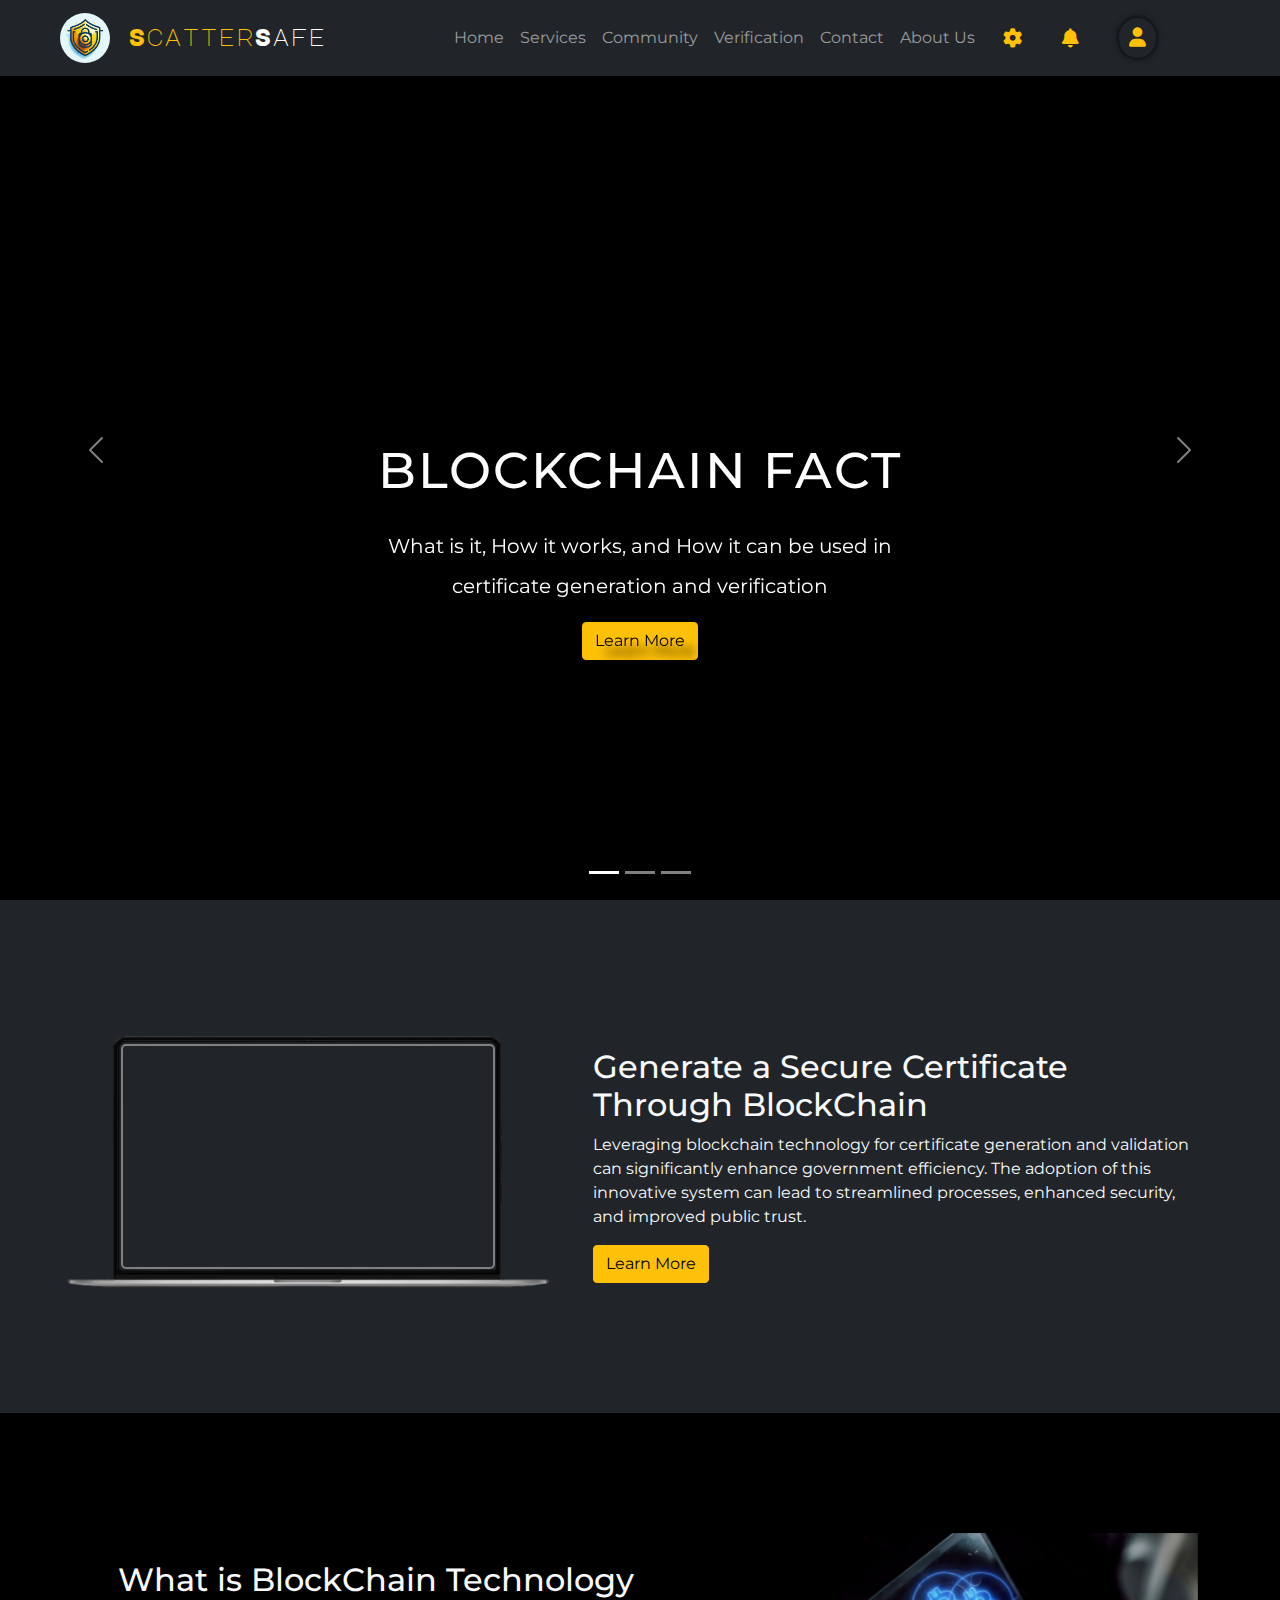
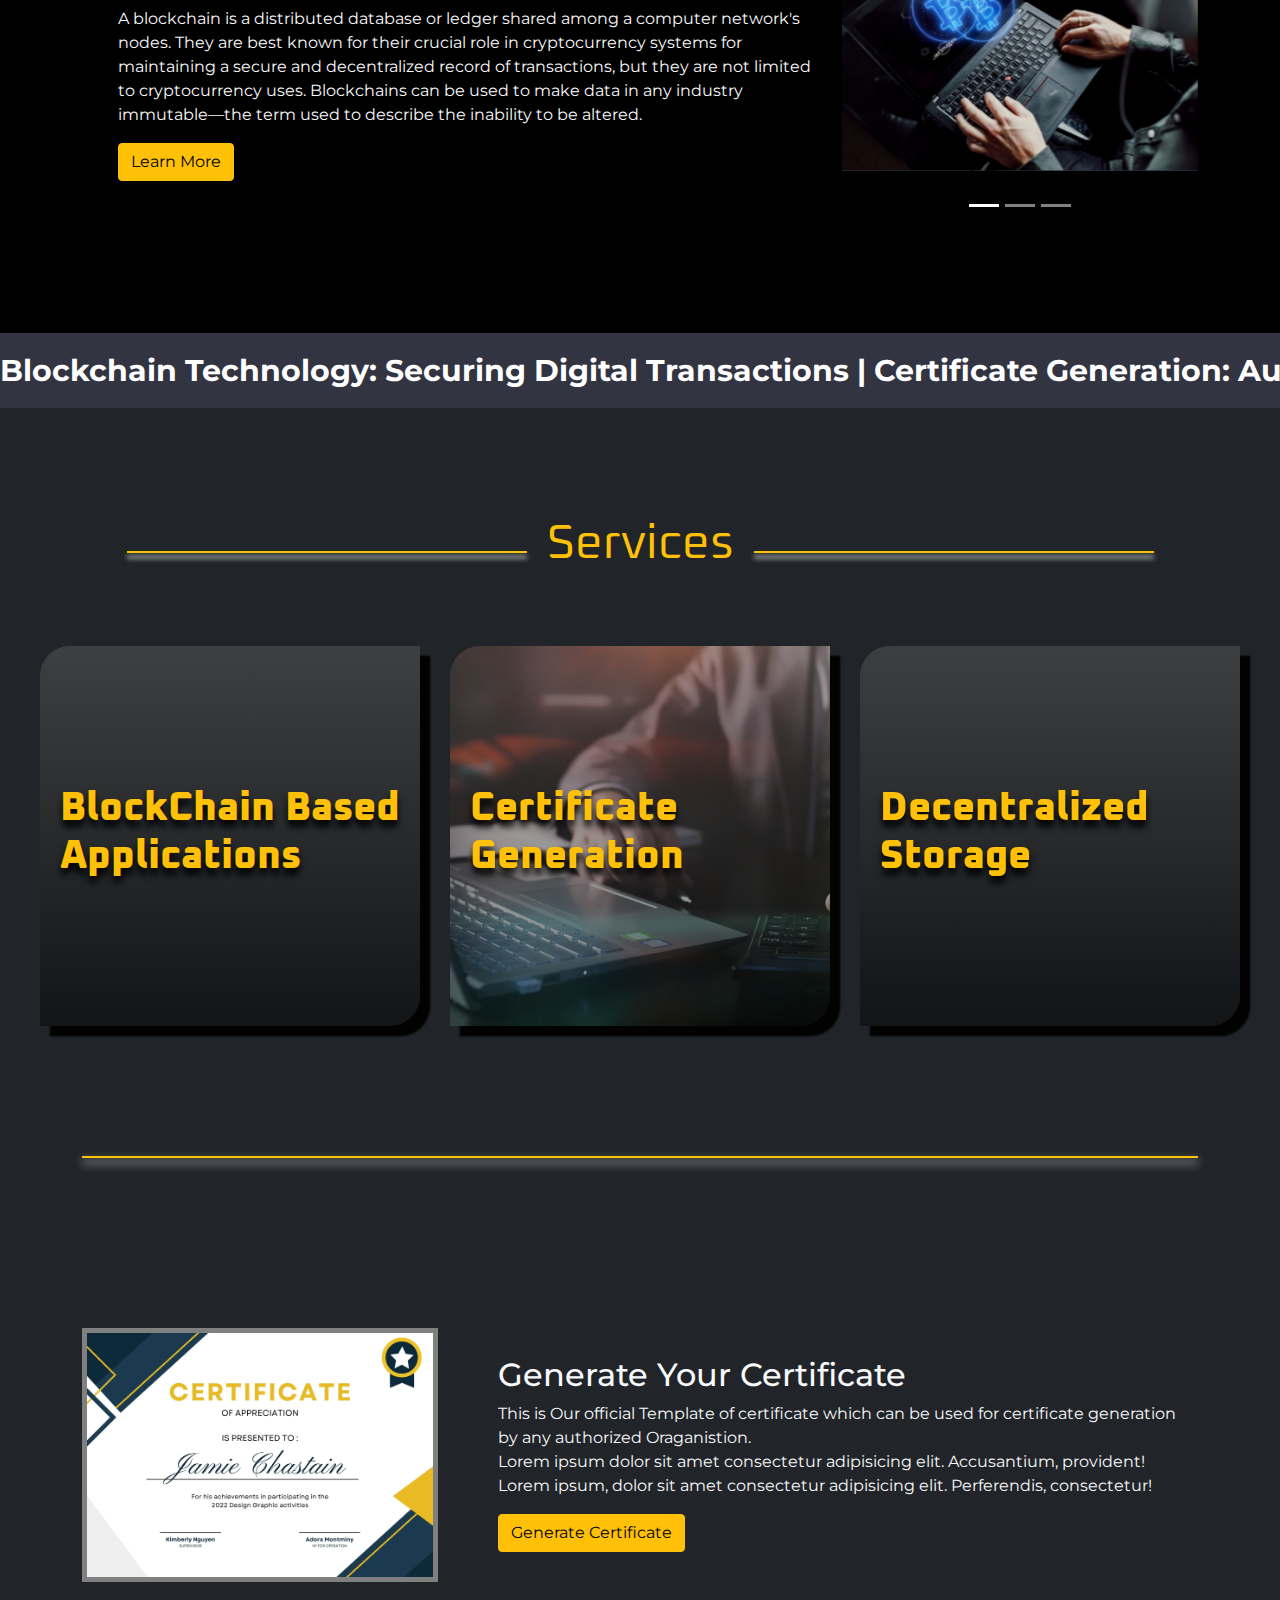
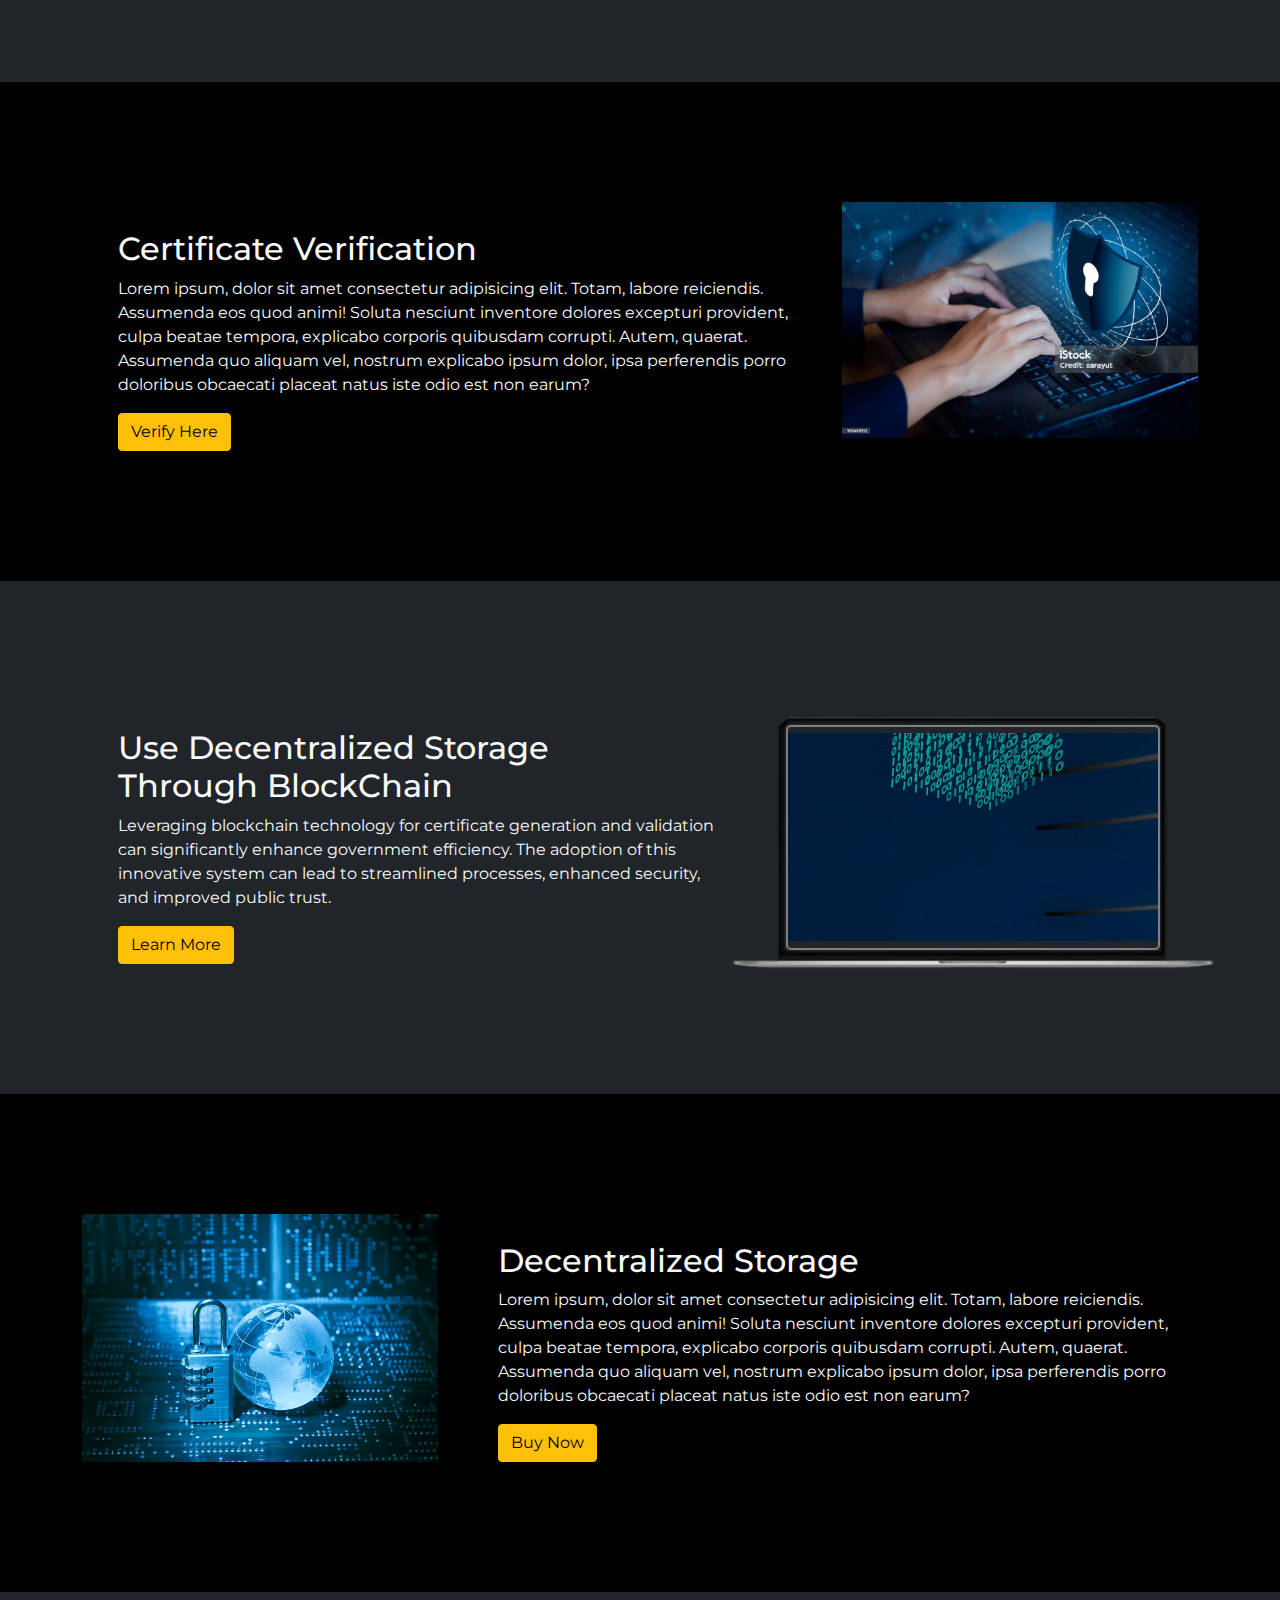
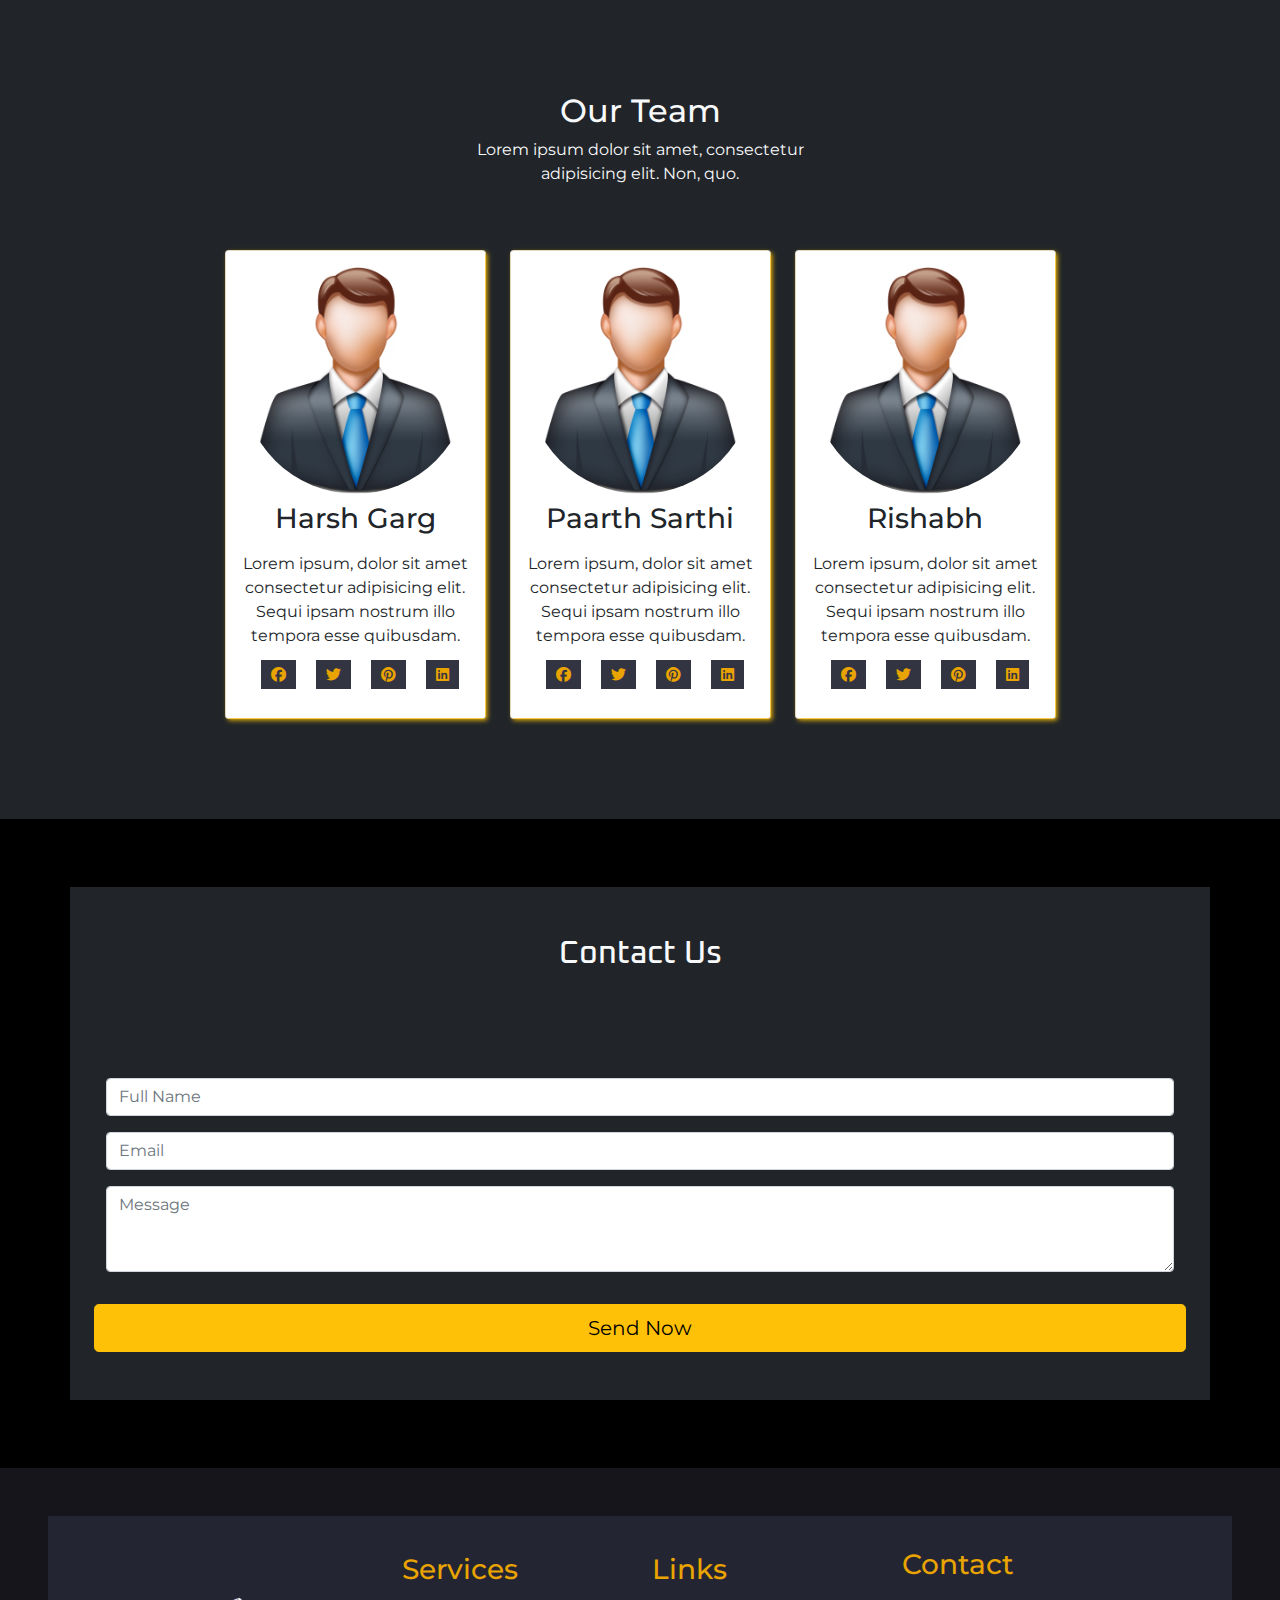
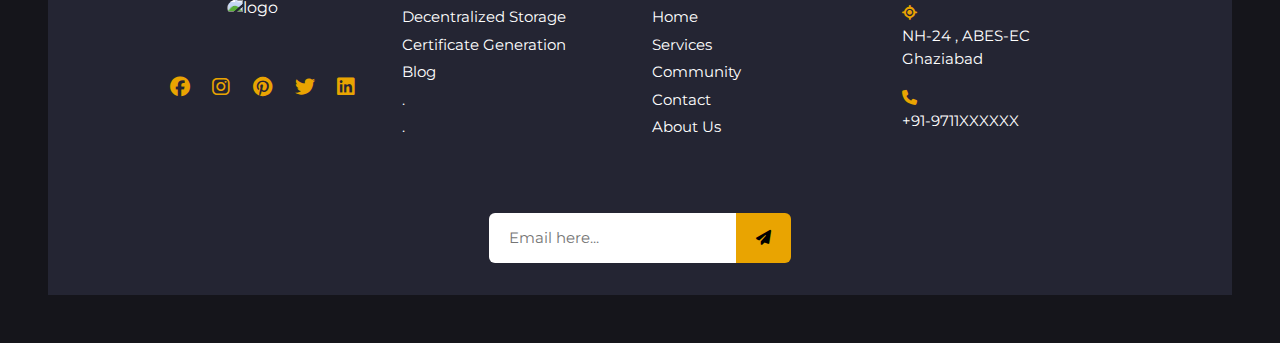
==== index.html @ 3da65d11 "Add files via upload" ====
<!DOCTYPE html>
<html lang="en">

<head>
    <meta charset="UTF-8">
    <meta name="viewport" content="width=device-width, initial-scale=1.0">
    <title>Block Brust</title>
    <link rel="icon" href="Images/logo/Logo1.jpeg">
    <link rel="stylesheet" href="./CSS/bootstrap.min.css">
    <link rel="stylesheet" href="./CSS/style.css">
    <link rel="stylesheet" href="https://cdnjs.cloudflare.com/ajax/libs/font-awesome/6.5.1/css/all.min.css">
    <!-- <link rel="stylesheet" href="https://cdn.jsdelivr.net/npm/bootstrap-icons@1.7.2/font/bootstrap-icons.css"> -->
    <link
        href="https://fonts.googleapis.com/css2?family=Oxanium:wght@600;700;800&family=Poppins:wght@400;500;600;700;800;900&family=Silkscreen:wght@400;700&family=Wallpoet&family=Orbitron:wght@500&display=swap"
        rel="stylesheet">
    <link
        href="https://fonts.googleapis.com/css2?family=Bangers&family=Black+Ops+One&family=Chewy&family=Faster+One&family=Foldit:wght@100..900&family=Honk&family=Luckiest+Guy&family=Major+Mono+Display&family=Metal+Mania&family=Nabla&family=New+Rocker&family=Protest+Guerrilla&display=swap"
        rel="stylesheet">
</head>

<body>
    <!-- navbar start -->

    <nav class="navbar bg-body-tertiary navbar-expand-lg navbar-dark bg-dark fixed-top">
        <div class="container ms-5">
            <a class="navbar-brand" href="#"><img src="./Images/logo/Logo1.jpeg" alt="Logo" width="50" height="50"
                    class="d-inline-block align-text-center rounded-circle"><span class="text-warning">
                    Scatter</span>Safe</a>
            <button class="navbar-toggler" type="button" data-bs-toggle="collapse"
                data-bs-target="#navbarSupportedContent" aria-controls="navbarSupportedContent" aria-expanded="false"
                aria-label="Toggle navigation">
                <span class="navbar-toggler-icon"></span>
            </button>
            <div class="collapse navbar-collapse" id="navbarSupportedContent">
                <ul class="navbar-nav ms-auto mb-2 mb-lg-0 Login">
                    <li class="nav-item">
                        <a class="nav-link" href="#">Home</a>
                    </li>
                    <li class="nav-item">
                        <a class="nav-link" href="#services">Services</a>
                    </li>
                    <li class="nav-item">
                        <a class="nav-link" href="#team">Community</a>
                    </li>
                    <li class="nav-item">
                        <a class="nav-link" href="scanner.html">Verification</a>
                    </li>
                    <li class="nav-item">
                        <a class="nav-link" href="#contact">Contact</a>
                    </li>
                    <li class="nav-item">
                        <a class="nav-link" href="#about">About Us</a>
                    </li>
                    <li class="nav-item Login">
                        <!-- <div class="Login"> -->
                        <div class="icon_h icon_setting">
                            <i class="fa-solid fa-gear"></i>
                        </div>
                        <div class="icon_h icon_bell">
                            <i class="fa-solid fa-bell"></i>
                        </div>
                        <div class="icon_h ">
                            <div class="nav-signin">
                                <div id="tooltipText">
                                    <div class="signing_1">
                                        <span class="buttonx"><a href="./registration.html">Sign in / Sign
                                                up</a></span>
                                    </div>
                                </div>
                                <a class="account_1" title="login" href="./registration.html">
                                    <i class="fa-solid fa-user"></i>
                                </a>
                            </div>
                        </div>
                        <!-- </div> -->
                    </li>
                    <!-- <li class="nav-item dropdown">
                        <a class="nav-link dropdown-toggle" href="#" id="navbarDropdown" role="button"
                            data-bs-toggle="dropdown" aria-expanded="false">
                            Login
                        </a>
                        <ul class="dropdown-menu bg-dark" aria-labelledby="navbarDropdown">
                            <li><a href="registration.html" class="dropdown-item text-light">As Individual</a>
                                </li>
                            <li><a href="./registration.html" class="dropdown-item text-light"
                                    href="#Organisation-Registration">As
                                    Organisation</a></li>
                        </ul>
                    </li> -->
                </ul>
            </div>
        </div>
    </nav>

    <!-- navbar end -->

    <!-- carosel start -->

    <div id="carouselExampleIndicators" class="carousel slide" data-bs-ride="carousel">
        <div class="carousel-indicators">
            <button type="button" data-bs-target="#carouselExampleIndicators" data-bs-slide-to="0" class="active"
                aria-current="true" aria-label="Slide 1"></button>
            <button type="button" data-bs-target="#carouselExampleIndicators" data-bs-slide-to="1"
                aria-label="Slide 2"></button>
            <button type="button" data-bs-target="#carouselExampleIndicators" data-bs-slide-to="2"
                aria-label="Slide 3"></button>
        </div>
        <div class="carousel-inner innerstart">
            <div class="carousel-item active banner">
                <!-- <img src="Images/bcc3.jpg" class="d-block" alt="..."> -->
                <video autoplay loop muted plays-inline>
                    <source src="./Videos/v2.mp4" type="video/mp4">
                </video>
                <div class="carousel-caption">
                    <h5>Blockchain Fact</h5>
                    <p>What is it, How it works, and How it can be used in certificate generation and verification</p>
                    <p><a href="#blockchainid" class="btn btn-warning mt-3">Learn More</a></p>
                </div>
            </div>
            <div class="carousel-item banner">
                <!-- <img src="Images/bcc1.jpg" class="d-block" alt="..."> -->
                <video autoplay loop muted plays-inline>
                    <source src="./Videos/v3.mp4" type="video/mp4">
                </video>
                <div class="carousel-caption">
                    <h5>Certificate Generation</h5>
                    <p>Lorem ipsum dolor sit amet, consectetur adipisicing elit. Maxime, nulla, tempore. Deserunt
                        excepturi quas vero.</p>
                    <p><a href="#CertificateGen" class="btn btn-warning mt-3">Learn More</a></p>
                </div>
            </div>
            <div class="carousel-item banner">
                <!-- <img src="Images/bcc2.jpg" class="d-block" alt="..."> -->
                <video autoplay loop muted plays-inline>
                    <source src="./Videos/v5.mp4" type="video/mp4">
                </video>
                <div class="carousel-caption">
                    <h5>Decentralized Storage</h5>
                    <p>Lorem ipsum dolor sit amet, consectetur adipisicing elit. Maxime, nulla, tempore. Deserunt
                        excepturi quas vero.</p>
                    <p><a href="#DecentralizedSt" class="btn btn-warning mt-3">Learn More</a></p>
                </div>
            </div>
        </div>
        <button class="carousel-control-prev" type="button" data-bs-target="#carouselExampleIndicators"
            data-bs-slide="prev">
            <span class="carousel-control-prev-icon" aria-hidden="true"></span>
            <span class="visually-hidden">Previous</span>
        </button>
        <button class="carousel-control-next" type="button" data-bs-target="#carouselExampleIndicators"
            data-bs-slide="next">
            <span class="carousel-control-next-icon" aria-hidden="true">

            </span>
            <span class="visually-hidden">Next</span>
        </button>
    </div>

    <!-- carosel end -->

    <!-- About Section start -->

    <section id="about blockchainid" class="bg-dark about section-padding">
        <div class="container">
            <div class="row">
                <div class="col-lg-5 col-md-12 col-12 Laptop-Frame">
                    <div class="about-img">
                        <div class="video1">
                            <img src="./Images/Laptop Frame.2new.jpg" alt="vimg">
                            <div class="frame">
                                <video width="370" height="400" autoplay muted loop src="./Videos/v1.mp4"
                                    frameborder="0" allowfullscreen></video>
                            </div>
                        </div>
                        <!-- <img src="./Images/Laptop Frame.2new.jpg" alt="" class="img-fluid frame"> -->
                    </div>
                </div>
                <div class="col-lg-7 col-md-12 col-12 ps-lg-5 mt-md-5">
                    <div class="about-text text-light">
                        <h2>Generate a Secure Certificate <br /> Through BlockChain</h2>
                        <p>Leveraging blockchain technology for certiﬁcate
                            generation and validation can signiﬁcantly enhance
                            government efﬁciency. The adoption of this innovative
                            system can lead to streamlined processes, enhanced
                            security, and improved public trust.</p>
                        <a href="#" class="btn btn-warning">Learn More</a>
                    </div>
                </div>
            </div>
        </div>
    </section>

    <section id="about" class="about section-padding">
        <div class="container">
            <div class="row">
                <div class="col-lg-8 col-md-12 col-12 ps-lg-5 mt-md-5">
                    <div class="about-text text-light">
                        <h2>What is BlockChain Technology <br /> </h2>
                        <p>A blockchain is a distributed database or ledger shared
                            among a computer network's nodes. They are best known
                            for their crucial role in cryptocurrency systems for
                            maintaining a secure and decentralized record of
                            transactions, but they are not limited to cryptocurrency uses.
                            Blockchains can be used to make data in any
                            industry immutable—the term used to describe the inability
                            to be altered.</p>
                        <a href="#" class="btn btn-warning">Learn More</a>
                    </div>
                </div>
                <div class="col-lg-4 col-md-12 col-12">
                    <div id="carouselExampleSlidesOnly" class="carousel slide c2" data-bs-ride="carousel">
                        <div class="carousel-indicators">
                            <button type="button" data-bs-target="#carouselExampleSlidesOnly" data-bs-slide-to="0"
                                class="active" aria-current="true" aria-label="Slide 1"></button>
                            <button type="button" data-bs-target="#carouselExampleSlidesOnly" data-bs-slide-to="1"
                                aria-label="Slide 2"></button>
                            <button type="button" data-bs-target="#carouselExampleSlidesOnly" data-bs-slide-to="2"
                                aria-label="Slide 3"></button>
                        </div>

                        <div class="carousel-inner">
                            <div class="carousel-item active" data-bs-interval="2000">
                                <img src="./Images/as1.jpeg" class="d-block w-100" alt="...">
                            </div>
                            <div class="carousel-item" data-bs-interval="2000">
                                <img src="./Images/as2.jpg" class="d-block w-100" alt="...">
                            </div>
                            <div class="carousel-item" data-bs-interval="2000">
                                <img src="./Images/bcc4.jpg" class="d-block w-100" alt="...">
                            </div>
                        </div>
                    </div>
                </div>
            </div>
        </div>
    </section>

    <!-- Marquee -->
    <div class="marquee-container">
        <div class="marquee-content">
            <div class="marquee-text">
                Blockchain Technology: Securing Digital Transactions |
                Certificate Generation: Authentic and Verifiable |
                Decentralized Storage: Safe and Distributed Data Management |
                Blockchain Technology: Securing Digital Transactions |
                Certificate Generation: Authentic and Verifiable |
                Decentralized Storage: Safe and Distributed Data Management |
            </div>
        </div>
    </div>
    <!-- Marquee -->

    <!-- Hover Services -->

    <section id="services" class="about section-padding bg-dark">
        <div class="container">
            <div class="service_3">
                <div class="line1">---------------------</div>
                <p>Services</p>
                <div class="line1">---------------------</div>
            </div>
            <div class="col-12 col-md-6 col-lg-12 vh">
                <div class="videohover">
                    <video autoplay loop muted plays-inline>
                        <source src="./Videos/v4.mp4" type="video/mp4">
                    </video>
                    <div class="color1 c1">
                        <div class="textvh">
                            <h2>BlockChain Based Applications</h2>
                            <!-- <p>Hover Me</p> -->
                        </div>
                    </div>
                </div>
                <div class="videohover">
                    <video autoplay loop muted plays-inline>
                        <source src="./Videos/v6.mp4" type="video/mp4">
                    </video>
                    <div class="color1 c4">
                        <div class="textvh">
                            <h2>Certificate Generation</h2>
                            <!-- <p>Hover Me</p> -->
                        </div>
                    </div>
                </div>
                <div class="videohover">
                    <video autoplay loop muted plays-inline>
                        <source src="./Videos/v7.mp4" type="video/mp4">
                    </video>
                    <!-- <p><a href="#" class="btn btn-warning mt-3">Learn More</a></p> -->
                    <div class="color1 c3">
                        <div class="textvh">
                            <h2>Decentralized Storage</h2>
                            <!-- <p>Hover Me</p> -->
                        </div>
                    </div>
                </div>
            </div>
        </div>
    </section>

    <!-- Certificate -->

    <section id="CertificateGen" class="about section-padding bg-dark">
        <div class="container">
            <div class="line">
            </div>
            <div class="row">
                <div class="col-lg-4 col-md-12 col-12">
                    <div class="about-img">
                        <img src="Images/Certificate.webp" alt="" class="img-fluid Certificate">
                    </div>
                </div>
                <div class="col-lg-8 col-md-12 col-12 ps-lg-5 mt-md-5">
                    <div class="about-text text-light">
                        <h2>Generate Your Certificate <br /> </h2>
                        <p>This is Our official Template of certificate which can be used for
                            certificate generation by any authorized Oraganistion. <br> Lorem ipsum dolor sit amet
                            consectetur adipisicing elit. Accusantium, provident! Lorem ipsum, dolor sit amet
                            consectetur adipisicing elit. Perferendis, consectetur!</p>
                        <a href="generator.html" class="btn btn-warning">Generate Certificate</a>
                    </div>
                </div>
            </div>
        </div>
    </section>

    <section id="verify" class="about section-padding">
        <div class="container">
            <div class="row">
                <div class="col-lg-8 col-md-12 col-12 ps-lg-5 mt-md-5">
                    <div class="about-text text-light">
                        <h2>Certificate Verification <br /> </h2>
                        <p>Lorem ipsum, dolor sit amet consectetur adipisicing elit. Totam, labore reiciendis.
                            Assumenda
                            eos quod animi! Soluta nesciunt inventore dolores excepturi provident, culpa beatae
                            tempora,
                            explicabo corporis quibusdam corrupti. Autem, quaerat. Assumenda quo aliquam vel,
                            nostrum
                            explicabo ipsum dolor, ipsa perferendis porro doloribus obcaecati placeat natus iste
                            odio
                            est non earum?</p>
                        <a href="scanner.html" class="btn btn-warning">Verify Here</a>
                    </div>
                </div>
                <div class="col-lg-4 col-md-12 col-12">
                    <div class="about-img">
                        <img src="Images/as4.jpg" alt="" class="img-fluid">
                    </div>
                </div>
            </div>
        </div>
    </section>

    <!-- Decentralized Storage -->

    <section id="DecentralizedSt" class="bg-dark about section-padding">
        <div class="container">
            <div class="row">
                <div class="col-lg-7 col-md-12 col-12 ps-lg-5 mt-md-5">
                    <div class="about-text text-light">
                        <h2> Use Decentralized Storage <br /> Through BlockChain</h2>
                        <p>Leveraging blockchain technology for certiﬁcate
                            generation and validation can signiﬁcantly enhance
                            government efﬁciency. The adoption of this innovative
                            system can lead to streamlined processes, enhanced
                            security, and improved public trust.</p>
                        <a href="#" class="btn btn-warning">Learn More</a>
                    </div>
                </div>
                <div class="col-lg-5 col-md-12 col-12 Laptop-Frame">
                    <div class="about-img">
                        <div class="video1">
                            <img src="./Images/Laptop Frame.2new.jpg" alt="vimg">
                            <div class="frame">
                                <video width="370" height="400" autoplay muted loop src="./Videos/v5.mp4"
                                    frameborder="0" allowfullscreen></video>
                            </div>
                        </div>
                        <!-- <img src="./Images/Laptop Frame.2new.jpg" alt="" class="img-fluid frame"> -->
                    </div>
                </div>
            </div>
        </div>
    </section>

    <section id="verify" class="about section-padding">
        <div class="container">
            <div class="row">
                <div class="col-lg-4 col-md-12 col-12">
                    <div class="about-img">
                        <img src="Images/Lock.jpg" alt="" class="img-fluid">
                    </div>
                </div>
                <div class="col-lg-8 col-md-12 col-12 ps-lg-5 mt-md-5">
                    <div class="about-text text-light">
                        <h2>Decentralized Storage <br /> </h2>
                        <p>Lorem ipsum, dolor sit amet consectetur adipisicing elit. Totam, labore reiciendis.
                            Assumenda
                            eos quod animi! Soluta nesciunt inventore dolores excepturi provident, culpa beatae
                            tempora,
                            explicabo corporis quibusdam corrupti. Autem, quaerat. Assumenda quo aliquam vel,
                            nostrum
                            explicabo ipsum dolor, ipsa perferendis porro doloribus obcaecati placeat natus iste
                            odio
                            est non earum?</p>
                        <a href="./Pricing cards.html" class="btn btn-warning">Buy Now</a>
                    </div>
                </div>
            </div>
        </div>
    </section>

    <!-- About Section end -->

    <!-- Our Team Section Start -->

    <section class="team section-padding bg-dark" id="team">
        <div class="container">
            <div class="row">
                <div class="col-md-12">
                    <div class="section-header text-center pb-5 text-light">
                        <h2>Our Team</h2>
                        <p>Lorem ipsum dolor sit amet, consectetur <br>adipisicing elit. Non, quo.</p>
                    </div>
                </div>
            </div>
            <div class="row Team-Members">
                <div class="col-12 col-md-6 col-lg-3 cardHover">
                    <div class="card card1 text-center">
                        <div class="card-body">
                            <img src="Images/ots1.webp" alt="" class="img-fluid rounded-circle">
                            <h3 class="card-title card-title1 py-2">Harsh Garg</h3>
                            <p class="card-text">Lorem ipsum, dolor sit amet consectetur adipisicing elit. Sequi
                                ipsam
                                nostrum illo tempora esse quibusdam.</p>

                            <div class="socials-wrapper">
                                <ul class="social-list">

                                    <li>
                                        <a title="social" href="#" class="social-link">
                                            <ion-icon name="logo-facebook"><i
                                                    class="fa-brands fa-facebook"></i></ion-icon>
                                        </a>
                                    </li>

                                    <li>
                                        <a title="social" href="#" class="social-link">
                                            <ion-icon name="logo-twitter"><i
                                                    class="fa-brands fa-twitter"></i></ion-icon>
                                        </a>
                                    </li>

                                    <li>
                                        <a title="social" href="#" class="social-link">
                                            <ion-icon name="logo-pinterest"><i
                                                    class="fa-brands fa-pinterest"></i></ion-icon>
                                        </a>
                                    </li>

                                    <li>
                                        <a title="social" href="#" class="social-link">
                                            <ion-icon name="logo-linkedin"><i
                                                    class="fa-brands fa-linkedin"></i></ion-icon>
                                        </a>
                                    </li>

                                </ul>
                            </div>
                        </div>
                    </div>
                </div>
                <div class="col-12 col-md-6 col-lg-3">
                    <div class="card card2 text-center">
                        <div class="card-body">
                            <img src="Images/ots1.webp" alt="" class="img-fluid rounded-circle">
                            <h3 class="card-title card-title2 py-2">Paarth Sarthi</h3>
                            <p class="card-text">Lorem ipsum, dolor sit amet consectetur adipisicing elit. Sequi
                                ipsam
                                nostrum illo tempora esse quibusdam.</p>
                            <div class="socials-wrapper">
                                <ul class="social-list">

                                    <li>
                                        <a title="social" href="#" class="social-link">
                                            <ion-icon name="logo-facebook"><i
                                                    class="fa-brands fa-facebook"></i></ion-icon>
                                        </a>
                                    </li>

                                    <li>
                                        <a title="social" href="#" class="social-link">
                                            <ion-icon name="logo-twitter"><i
                                                    class="fa-brands fa-twitter"></i></ion-icon>
                                        </a>
                                    </li>

                                    <li>
                                        <a title="social" href="#" class="social-link">
                                            <ion-icon name="logo-pinterest"><i
                                                    class="fa-brands fa-pinterest"></i></ion-icon>
                                        </a>
                                    </li>

                                    <li>
                                        <a title="social" href="#" class="social-link">
                                            <ion-icon name="logo-linkedin"><i
                                                    class="fa-brands fa-linkedin"></i></ion-icon>
                                        </a>
                                    </li>

                                </ul>
                            </div>
                        </div>
                    </div>
                </div>
                <div class="col-12 col-md-6 col-lg-3">
                    <div class="card card3 text-center">
                        <div class="card-body">
                            <img src="Images/ots1.webp" alt="" class="img-fluid rounded-circle">
                            <h3 class="card-title card-title3 py-2">Rishabh</h3>
                            <p class="card-text">Lorem ipsum, dolor sit amet consectetur adipisicing elit. Sequi
                                ipsam
                                nostrum illo tempora esse quibusdam.</p>
                            <div class="socials-wrapper">
                                <ul class="social-list">

                                    <li>
                                        <a title="social" href="#" class="social-link">
                                            <ion-icon name="logo-facebook"><i
                                                    class="fa-brands fa-facebook"></i></ion-icon>
                                        </a>
                                    </li>

                                    <li>
                                        <a title="social" href="#" class="social-link">
                                            <ion-icon name="logo-twitter"><i
                                                    class="fa-brands fa-twitter"></i></ion-icon>
                                        </a>
                                    </li>

                                    <li>
                                        <a title="social" href="#" class="social-link">
                                            <ion-icon name="logo-pinterest"><i
                                                    class="fa-brands fa-pinterest"></i></ion-icon>
                                        </a>
                                    </li>

                                    <li>
                                        <a title="social" href="#" class="social-link">
                                            <ion-icon name="logo-linkedin"><i
                                                    class="fa-brands fa-linkedin"></i></ion-icon>
                                        </a>
                                    </li>

                                </ul>
                            </div>
                        </div>
                    </div>
                </div>
            </div>
        </div>
    </section>

    <!-- Our Team Section End -->

    <!-- Contact Start -->

    <section id="contact" class="contact section-padding">
        <div class="container bg-dark mt-5 mb-5 contacto">
            <div class="row">
                <div class="col-md-12">
                    <div class="section-header text-center text-light pb-5">
                        <h2>Contact Us</h2>
                        <!-- <p>Lorem ipsum dolor sit amet, consectetur <br>adipisicing elit. Non, quo.</p> -->
                    </div>
                </div>
            </div>
            <div class="row m-0 contacto2">
                <div class="col-md-12 p-0 pt-4 pb-4">
                    <form action="#" class=" p-4 m-auto">
                        <div class="row">
                            <div class="col-md-12">
                                <div class="mb-3">
                                    <input class="form-control" placeholder="Full Name" required="" type="text">
                                </div>
                            </div>
                            <div class="col-md-12">
                                <div class="mb-3">
                                    <input class="form-control" placeholder="Email" required="" type="email">
                                </div>
                            </div>
                            <div class="col-md-12">
                                <div class="mb-3">
                                    <textarea class="form-control" placeholder="Message" required=""
                                        rows="3"></textarea>
                                </div>
                            </div><button class="btn btn-warning btn-lg btn-block mt-3" type="button">Send
                                Now</button>
                        </div>
                    </form>
                </div>
            </div>
        </div>
    </section>

    <!-- Contact End -->

    <!-- footer -->

    <footer>
        <div class="container_footer">
            <div class="row footer_r">
                <div class="col footer_c c_box" id="company">
                    <img src="./images/logo/Logo1.jpeg" alt="logo" class="logo_footer">
                    <!-- <p>
                        We are specialized in providing Gaming accesseries and cloths , also provide the best gaming
                        experience by our games.
                        Try our premium package where you can get awesome benfits on like free gameplay of paid
                        games ,
                        best deals on shopping items and many more.
                        you can also take part in contest and can get exciting prices.
                    </p> -->
                    <div class="social_footer">
                        <a title="social" href="#"><i class="fab fa-facebook"></i></a>
                        <a title="social" href="#"><i class="fab fa-instagram"></i></a>
                        <a title="social" href="#"><i class="fa-brands fa-pinterest"></i></a>
                        <a title="social" href="#"><i class="fab fa-twitter"></i></a>
                        <a title="social" href="#"><i class="fab fa-linkedin"></i></a>
                    </div>
                </div>

                <div class="col footer_c" id="services">
                    <h3>Services</h3>
                    <div class="links_footer">
                        <a href="#">Decentralized Storage</a>
                        <a href="#">Certificate Generation</a>
                        <a href="#">Blog</a>
                        <a href="#">.</a>
                        <a href="#">.</a>
                    </div>
                </div>

                <div class="col footer_c" id="useful-links">
                    <h3>Links</h3>
                    <div class="links_footer">
                        <a href="#team">Home</a>
                        <a href="#services">Services</a>
                        <a href="#scanner">Community</a>
                        <a href="#contact">Contact</a>
                        <a href="#about">About Us</a>
                    </div>
                </div>

                <div class="col footer_c" id="contact">
                    <h3>Contact</h3>
                    <div class="contact-details-footer">
                        <i class="fa fa-location"></i>
                        <p>NH-24 , ABES-EC <br>Ghaziabad</p>
                    </div>
                    <div class="contact-details-footer">
                        <i class="fa fa-phone"></i>
                        <p>+91-9711XXXXXX</p>
                    </div>
                </div>
            </div>

            <div class="row footer_r">
                <div class="form">
                    <form action="">
                        <input type="text" placeholder="Email here...">
                        <button title="message" type="button"><i class="fa fa-paper-plane"></i></button>
                    </form>
                </div>
            </div>

        </div>
    </footer>



    <script src="JS/bootstrap.min.js"></script>
    <script>
        // let card = document.querySelector(".card");
        // let cardb = document.querySelector(".card-body");
        // let cardt = document.querySelector(".card-title");
        // let cardw = document.querySelector(".social-wrapper");
        // let cardl = document.querySelector(".social-list");
        // let cardlink = document.querySelector(".social-link");

        // inputs.forEach((inp) => {
        //     inp.addEventListener("focus", () => {
        //         label.classList.add("active");
        //     });
        //     inp.addEventListener("blur", () => {
        //         if (inp.value != "") return;
        //         ; label.classList.remove("active");
        //     });
        // });

        // card.forEach((cards))
        // cards.addEventListener("mouseenter", function () {
        //     cardt.style.color = "white";
        //     cardw.classList.add("scale");
        // });


        // let card = document.querySelector(".card");
        let cardt1 = document.querySelector(".card-title1");
        let cardt2 = document.querySelector(".card-title2");
        let cardt3 = document.querySelector(".card-title3");
        let cardw = document.querySelector(".social-wrapper");

        // Assuming you want to add an event listener to each card
        document.querySelectorAll(".card1").forEach((cards) => {
            cards.addEventListener("mouseenter", function () {
                cardt1.style.color = "white";
            });
        });
        document.querySelectorAll(".card2").forEach((cardss) => {
            cardss.addEventListener("mouseenter", function () {
                cardt2.style.color = "white";
            });
        });
        document.querySelectorAll(".card3").forEach((cardsss) => {
            cardsss.addEventListener("mouseenter", function () {
                cardt3.style.color = "white";
            });
        });
        document.querySelectorAll(".card1").forEach((cards) => {
            cards.addEventListener("mouseleave", function () {
                cardt1.style.color = "black";
            });
        });
        document.querySelectorAll(".card2").forEach((cards) => {
            cards.addEventListener("mouseleave", function () {
                cardt2.style.color = "black";
            });
        });
        document.querySelectorAll(".card3").forEach((cards) => {
            cards.addEventListener("mouseleave", function () {
                cardt3.style.color = "black";
            });
        });
    </script>
</body>

</html>
---- CSS/style.css ----
@import url('https://fonts.googleapis.com/css2?family=Montserrat:wght@400;500;700&display=swap');
* {
	font-family: 'Montserrat', sans-serif;
}
body {
	background: black;
}
li { list-style: none; }

/* Navbar */

nav{
	/* background-image: linear-gradient(); */
	
}
.navbar-brand , .text-warning{
	font-size: 1.5rem;
	font-family: 'Major Mono Display', sans-serif;
}
nav .nav-link{
	color: whitesmoke;
}
nav .nav-link:hover{
	color:#ffc107;
}


.icon_h{
    font-size: 1.2rem;
    font-weight: 700;
    text-decoration: none;
    padding: 10px 20px;
    border-radius: 15px;
    transition: all 0.4s ease;
    cursor: pointer;
}
.icon_h h1{
    font-family: "Poppins", sans-serif;;
}
.icon_setting:hover{
    transition: 0.5s ease;
    transform: rotate(-90deg);
}
.icon_setting,.icon_bell{
    color:#ffc107;
}
.icon_question:hover , .icon_bell:hover{
    transform: scale(1.2);
}

/* Login */

.Login{
	display: flex;
	align-items: center;
	justify-content: center;
}

.account_1 i{
    padding: 10px;
    border-radius: 100%;
    box-shadow: 0px 0px 7px 0px black;
    transition: all 0.2s ease;
    color:#ffc107;
}

.account_1 i:hover{
    transform: scale(1.2);
}

.nav-signin{
    position:relative;
    cursor:pointer;
    z-index: 20px;
}
#tooltipText{
	display: flex;
	align-items: center;
	justify-content: center;
    position:absolute;
    left:2%;
    left:-20px;
    bottom:-63px;
    transform:translateX(-50%);
    transition: all 0.5s ease-in-out;
    background-color:#333442;
    color:black;
    white-space:nowrap;
    padding:10px;
    visibility:hidden;
    opacity: 0;
    width:200px;
    /* padding-bottom:7px; */
    border-radius: 3px;
    z-index: 20px;
    cursor: pointer;
}
#tooltipText::before{
    content:"";
    position:absolute;
    left:62%;
    bottom:100%;
    transform:translateX(50%);
    border:8px solid;
    /* border-color:  #0000 #0000 #727272 #0000; */
    border-color:  #0000 #0000 #333442 #0000;
}
.nav-signin:hover #tooltipText{
    /* bottom:-63px; */
    visibility: visible;
    opacity:1;
    z-index: 20;
}

.buttonx{
    left:-40px;
    width:170px;
    height:30px;
    padding: 1px 6px;
    margin: 3px;
    border-radius:8px;
    background-color:#000000;
    border-color: #a88734 #9c7e31 #846a29;
    display:flex;
    align-items: center;
    justify-content: center;
    font-size:1rem;
    cursor: pointer;
    z-index: 100;
    transition: all 0.5s ease-in-out;
    cursor: pointer;
}
.buttonx:hover{
    background-color:#ffbf00;
}
.buttonx a{
    padding-top: 2px;
    font-weight: 700;
    color:white;
    text-decoration: none;
    cursor: pointer;
}

/* -------------------------------------------- */

/* Casaraul */
.banner{
    width: 100%;
    height: 100vh;
    /* background-image: linear-gradient(rgba(0,0,0,0.40),rgba(0,0,0,0.40)); */
    background-position: center;
    background-size: center;
}
.banner video{
    position: relative;
    right: 0;
    bottom: 0;
    /* z-index: -1; */
}
@media(min-aspect-ratio: 16/9){
    .banner video{
        width: 100%;
        height: auto;
    }
}

.section-padding {
	padding: 100px 0;
}

.carousel-item {
	height: 100vh;
	min-height: 300px;
}
.carousel-caption {
	bottom: 220px;
	z-index: 2;
}
.carousel-caption h5 {
	font-size: 50px;
	text-transform: uppercase;
	letter-spacing: 2px;
	margin: 25px 0px;
}
.carousel-caption p {
	width: 60%;
	margin: auto;
	/* margin-bottom: 25px; */
	font-size: 20px;
	line-height: 2;
}
.carousel-caption h5 ,.carousel-caption p {
	transition: all 0.5s ease;
	text-shadow: 10px 10px 10px #000000;
	animation: animatex 1.2s ease-in-out 0s 1 forwards;
	transition: all 0.5s ease;	
}

@keyframes animatex {
    from{
        opacity: 0;
        transform: translate(0, 100px);
        filter: blur(33px);
    }

    to{
        opacity: 1;
        transform: translate(0);
        filter: blur(0);
    }
}

.carousel-caption p a:hover{
	background-color:#00000000;
	color:white;
	border: 1px solid #ffc107;
}
.innerstart:before {
	content: '';
	position: absolute;
	width: 100%;
	height: 100%;
	top: 0;
	left: 0;
	background: rgba(0, 0, 0, 0.308);
	z-index: 1;
}

/* -------------------------------------------- */

/* Laptop Frame */

.about-img{
	display: flex;
	align-items: center;
	justify-content: center;
	margin-top: 20px;
}
.about-text{
	margin-bottom: 30px;
}

.Laptop-Frame{
	display: flex;
	align-items: center;
	justify-content: center;
}
.frame{
	display: flex;
	align-items: center;
	justify-content: center;
	border:2px solid gray;
	border-radius: 5px;
	position:absolute;
	height: 225px;
	margin-top: -20px;
}

.video1{
	width:100%;
	height:250px;
	display: flex;
	align-items: center;
	justify-content: center;
}

.video1 img{
	width: 600px;
	height: 150%;
	/* object-fit: cover; */
	object-fit: fill;
	/* object-position: 10px 20px; */
	/* object-position: bottom right; */
	/* object-fit: contain; */
}

/* -------------------------------------------- */

/* BlockChainImages */
.c2{
	background-color: #0000;
	width: 100%;
	height: 300px;
	margin-top: 20px;
	cursor: pointer;
}
/* -------------------------------------------- */

/* Marquee */

.marquee-container {
	width: 100%; /* Full width of the viewport */
	overflow: hidden; /* Hide overflow to keep the text scrolling within bounds */
	background:#333442; /* Dark background for contrast */
	color: #fff; /* White text color */
	padding: 15px 0; /* Padding around the text */
	box-sizing: border-box; /* Include padding in the width */
	position: relative; /* Positioning for proper layout */
}

.marquee-content {
	display: flex; /* Use flexbox to align items horizontally */
	white-space: nowrap; /* Prevent text from wrapping */
	width: 200%; /* Ensure there's enough space to scroll */
	font-size: 30px;
	font-weight: 700;
	animation: marquee 25s linear infinite; /* Apply scrolling animation */
}

@keyframes marquee {
	0% {
		transform: translateX(100%); /* Start position */
	}
	100% {
		transform: translateX(-100%); /* End position */
	}
}

.marquee-text {
	padding-right: 2rem; /* Space between duplicated texts */
}

/* -------------------------------------------- */

/* Services */
.vh{
	display: flex;
	align-items: center;
	justify-content: center;
	gap:30px;
	margin-top: 50px;
	margin-bottom: -70px;
}

.service_3{
	display: flex;
	align-items: center;
	justify-content: center;
	gap: 20px;
}

.line1{
	border-top: 2px solid #ffc107;
	height: 0px;
	width:25rem;
	box-shadow:  0px 5px 5px 0px rgb(255, 255, 255);
}

.service_3 p{
	font-size: 3rem;
	font-family: 'Oxanium', sans-serif;
	color:#ffc107;
}
.videohover{
	display: flex;
	align-items: center;
	justify-content: center;
	width:380px;
	height:380px;
}
.videohover video{
	position: relative;
	width: 380px;
	height: 380px;
	object-fit: cover;
	/* object-position: center center; */
	/* border: 2px solid #ffc107; */
	border-top-left-radius: 30px;
	border-bottom-right-radius: 30px;
	box-shadow: 10px 10px 2px rgba(0, 0, 0, 0.726);
	transition: 1s;
}
.videohover .color1{
	display: flex;
	align-items: center;
	justify-content: center;
	position: absolute;
	padding: 20px;
	width: 380px;
	height: 380px;
	/* background: radial-gradient(circle, rgba(238, 174, 202, 1) 0%, rgba(148, 187, 233, 1) 100%); */
	transition: all 1s ease-in;
	opacity: 1;
	visibility: visible;
	cursor: pointer;
	/* border: 2px solid #ffc107; */
	border-top-left-radius: 30px;
	border-bottom-right-radius: 30px;
	box-shadow: 10px 10px 2px rgba(0, 0, 0, 0.726);
}
.videohover .color1:hover{
	opacity: 0;
	visibility: hidden;
	transition: all 0.5s ease-in-out;
}

.videohover .color1 h2{
	font-size: 2.5rem;
	line-height: 3rem;
	color: #ffc107;
	font-family:'Oxanium', sans-serif;
	font-weight:900;
	text-shadow: 0px 7px 7px black;
}
/* .videohover .color1 p{
	font-family:"Poppins",sans-serif;
	font-weight: 700;
	font-size: 25px;
	color: white;
	text-shadow:  5px 5px 5px black;
	display: flex;
	align-items: center;
	justify-content: flex-end;
	margin-top: 200px;
	margin-right: 20px;
} */

.videohover .color1 .textvh {
	display:inline-block;
	position: relative;
}

.c1{
	background: Linear-gradient(#57575785, #00000073),url('/hackwithdelhi/Images/bcc2.jpg');
	background-size: cover;
	background-position:50% 50%;
}
.c4{
	background: Linear-gradient(#57575785, #00000073),url('/hackwithdelhi/Images/bcc1.jpg');
	background-size: cover;
	background-position:50% 50%;
}
.c3{
	background: Linear-gradient(#57575785, #00000073),url('/hackwithdelhi/Images/scanner.jpg');
	background-size: cover;
	background-position:50% 50%;
}

/* .videohover p a{
	background-color:#00000000;
	color:white;
	position: absolute;
	margin-top: 1000px;
	z-index: 5;
} */


/* -------------------------------------------- */

/* Certificate */

.line{
	border-top: 2px solid #ffc107;
	margin-bottom: 150px;
	box-shadow:  0px 5px 10px 0px rgb(255, 255, 255);;
}

.Certificate{
	border: 5px solid grey;
    transition: 0.5s ease;
    cursor: pointer;
}.Certificate:hover{
    transform: scale(1.2);
    transition: 0.5s ease;
	box-shadow: 0px 0px 30px 1px #99999973;
}


/*-----------------------------------*\
#Team Members
\*-----------------------------------*/

.Team-Members{
	display: flex;
	align-items: center;
	justify-content: center;
}
.socials-wrapper{
    display: flex;
    align-items: center;
    justify-content: center;
    /* margin: 7px 0px; */
    margin-top: 15px;
    font-family: 'Oxanium', cursive;
    font-size: 15px;
}
.card-body{
	/* border: 1px solid #e9a401; */
	box-shadow: 2px 2px 5px #ffc107;;
}
.card:hover{
	background: Linear-gradient(#575757, #2c2d38);
	transition: all 0.5s ease;
}

.card-body:hover ~ .card-body img{
	transform: scale(2);
	transition: all 0.5s ease;
}

.card-body:hover ~ .card-title{
	color: white;
	position: absolute;
	z-index: 5;
	transition: all 0.5s ease;
}
.card-body:hover~.socials-wrapper .social-list li a {
	transform: scale(2);
	transition: all 0.5s ease;
}

.white{
	color:white;
}

.social-list{
    display: flex;
	/* align-items: center;
	justify-content: center; */
    gap: 20px;
}
.social-link{
    background-color:#333442;
    /* color:#ffbb00; */
    color: #e9a401;
    padding: 5px 10px;
    transition: all .5s ease;
}

.socials-wrapper ul {
	padding-left:10px;
}

.socials-wrapper ul li a:hover{
	/* color: #e9a401; */
    font-size:20px;
    margin-top: -10px;
    transition: all .5s ease;
    box-shadow: 0px 2px 8px 0px hsla(0, 0%, 0%, 0.2),
    inset 0px 2px 8px 0px hsla(0, 0%, 0%, 0.4);
    border-radius: 4px;
}

@media only screen and (min-width: 768px) and (max-width: 991px) {
	.carousel-caption {
		bottom: 370px;
	}
	.carousel-caption p {
		width: 100%;
	}
	.card {
		margin-bottom: 30px;
	}
	.img-area img {
		width: 100%;
	}
}
@media only screen and (max-width: 767px) {
	.navbar-nav {
		text-align: center;
	}
	.carousel-caption {
		bottom: 125px;
	}
	.carousel-caption h5 {
		font-size: 17px;
	}
	.carousel-caption a {
		padding: 10px 15px;
		font-size: 15px;
	}
	.carousel-caption p {
		width: 100%;
		line-height: 1.6;
		font-size: 12px;
	}
	.about-text {
		padding-top: 50px;
	}
	.card {
		margin-bottom: 30px;
	}
}


/*-----------------------------------*\
#contact
\*-----------------------------------*/

.contact{
	margin : -5rem;
	
}
.contacto h2{
	padding-top: 3rem;
	font-family: "Oxanium",sans-serif;
}
.contacto2{
	padding-top: -5rem;
}

/*-----------------------------------*\
#Footer
\*-----------------------------------*/
footer{
    background:#15151b;
    width:100%;
    /* margin-top: 100px; */
    min-height: 350px;
    padding: 3rem;
    z-index: 90;
}
.container_footer{
    background:#242533;
    width: 100%;
    display: flex;
    align-items: center;
    justify-content:center;
    flex-direction:column;
    z-index: 90;
}
.row.footer_r{
    display:flex;
    align-items: center;
    justify-content:space-between;
	margin-top: 2rem;
    /* z-index: 90; */
}
.col.footer_c{
    min-width: 250px;
    color:#fff;
    font-family:'Oxanium',cursive;
    /* padding: 0 2rem; */
    /* z-index: 90; */
}
.col.footer_c .logo_footer{
    width: 100px;
    margin-bottom: 25px;
    margin-left: 33%;
	border-radius: 50%;
    /* z-index: 1; */
    transition: 0.5s ease;
    cursor: pointer;
}
#company{
    z-index: 91;
}
.col.footer_c p{
    background-color: #242533;
    transition: 0.5s ease;
}
.col.footer_c p:hover{
	color: #ffc107;
}
.col.footer_c h3{
    color:#e9a401;
    margin-bottom: 20px;
    position: relative;
    cursor:pointer;
}
.col.footer_c .social_footer{
    display: flex;
    align-items: center;
    justify-content:space-evenly;
}
.col.footer_c .social_footer a i{
    color:#e9a401;
    margin-top: 2rem;
    margin-right: 5px;
    font-size: 20px;
    transition: 0.3s ease;
}
.col.footer_c .links_footer a{
    display:block;
    text-decoration: none;
    color:#fff;
    margin-bottom: 5px;
    position: relative;
    font-size: 15px;
    transition: 0.5s ease;
}
.col.footer_c .links_footer a:hover,.col.footer_c .links_footer a:focus{
    background:rgba(30, 30, 49, 0.95);
    padding-left: 10px;
    border-left: 5px solid #e9a401;
    color:#e9a401;
    transition: 0.3s ease;
}
.col.footer_c .content-details-footer{
    display: inline-flex;
    justify-content:space-between;
}
.col.footer_c .contact-details-footer i{
    color:#e9a401;
    font-size: 15px;
    margin-right: 15px;
}
.col.footer_c .contact-details-footer p{
    font-size: 15px;
    margin-right: 15px;
    /* animation: roll_animation 0.5s ease-in 0s infinite alternate forwards; */
}
.row.footer_r form{
    display: flex;
    align-items: center;
    justify-content: center;
    padding: 2rem 0;
    font-size: 15px;
}
.row.footer_r .form form input{
    background-color:#fff;
    border: 0;
    outline: none;
    padding: 14px 20px;
    border-radius:6px;
    border-top-right-radius: 0;
    border-bottom-right-radius: 0;
}
.row.footer_r .form form button{
    padding: 14px 20px;
    border: 0;
    border-radius: 6px;
    border-top-left-radius: 0;
    border-bottom-left-radius: 0;
    background-color:#e9a401;
}

/* for responsive */
@media(width>1400px)
{
    footer{
        width:95%;
    }
}
@media(width>1800px)
{
    footer{
        width:95.5%;
    }
}
@media(width>2000px)
{
    footer{
        width:96.5%;
    }
}
@media(width>2400px)
{
    footer{
        width:97.1%;
    }
}@media(width<1135px)
{
    footer{
        width:92%;
    }
}
@media(max-width:900px)
{
    .row.footer_r{
        flex-direction: column;
    }
    .col.footer_c{
        width: 100%;
        text-align: center;
        margin-bottom: 25px;
    }
    footer{
        width:90%;
    }
    .col.footer_c .logo_footer{
        margin-left: 41%;
    }
}
@media(max-width:768px)
{
    .row.footer_r{
        flex-direction: column;
    }
    .col.footer_c{
        width: 100%;
        text-align: center;
        margin-bottom: 20px;
    }
    footer{
        width:90%;
        background-color:#242533;
    }
    .col.footer_c .logo_footer{
        margin-left: 40%;
    }
}
@media(width<500px)
{
    footer{
        width:90%;
        background-color:#242533;
        margin-left: 50px;
    }
    .col.footer_c .logo_footer{
        margin-left: 35%;
    }
    .l_f{
        font-size: 4.5rem;
    }
    .l_f_1{
        font-size: 2.5rem;
    }
}
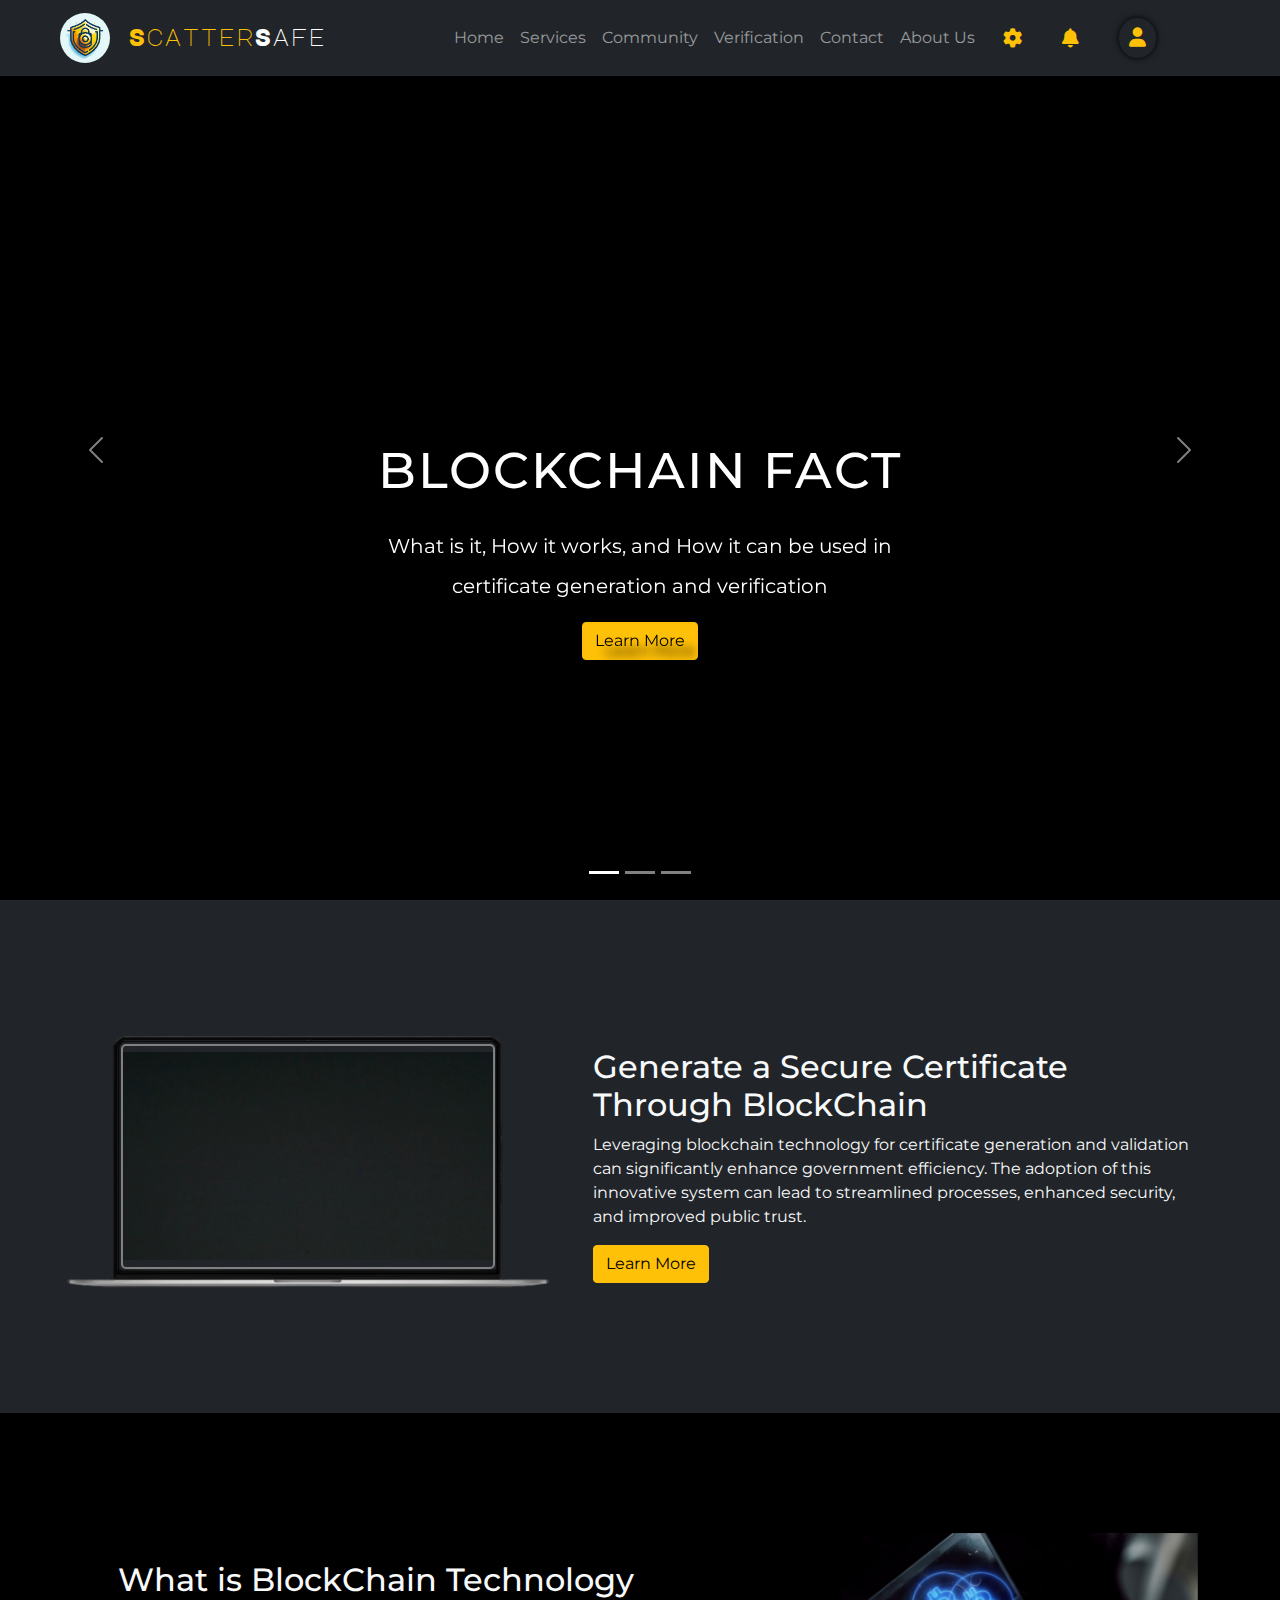
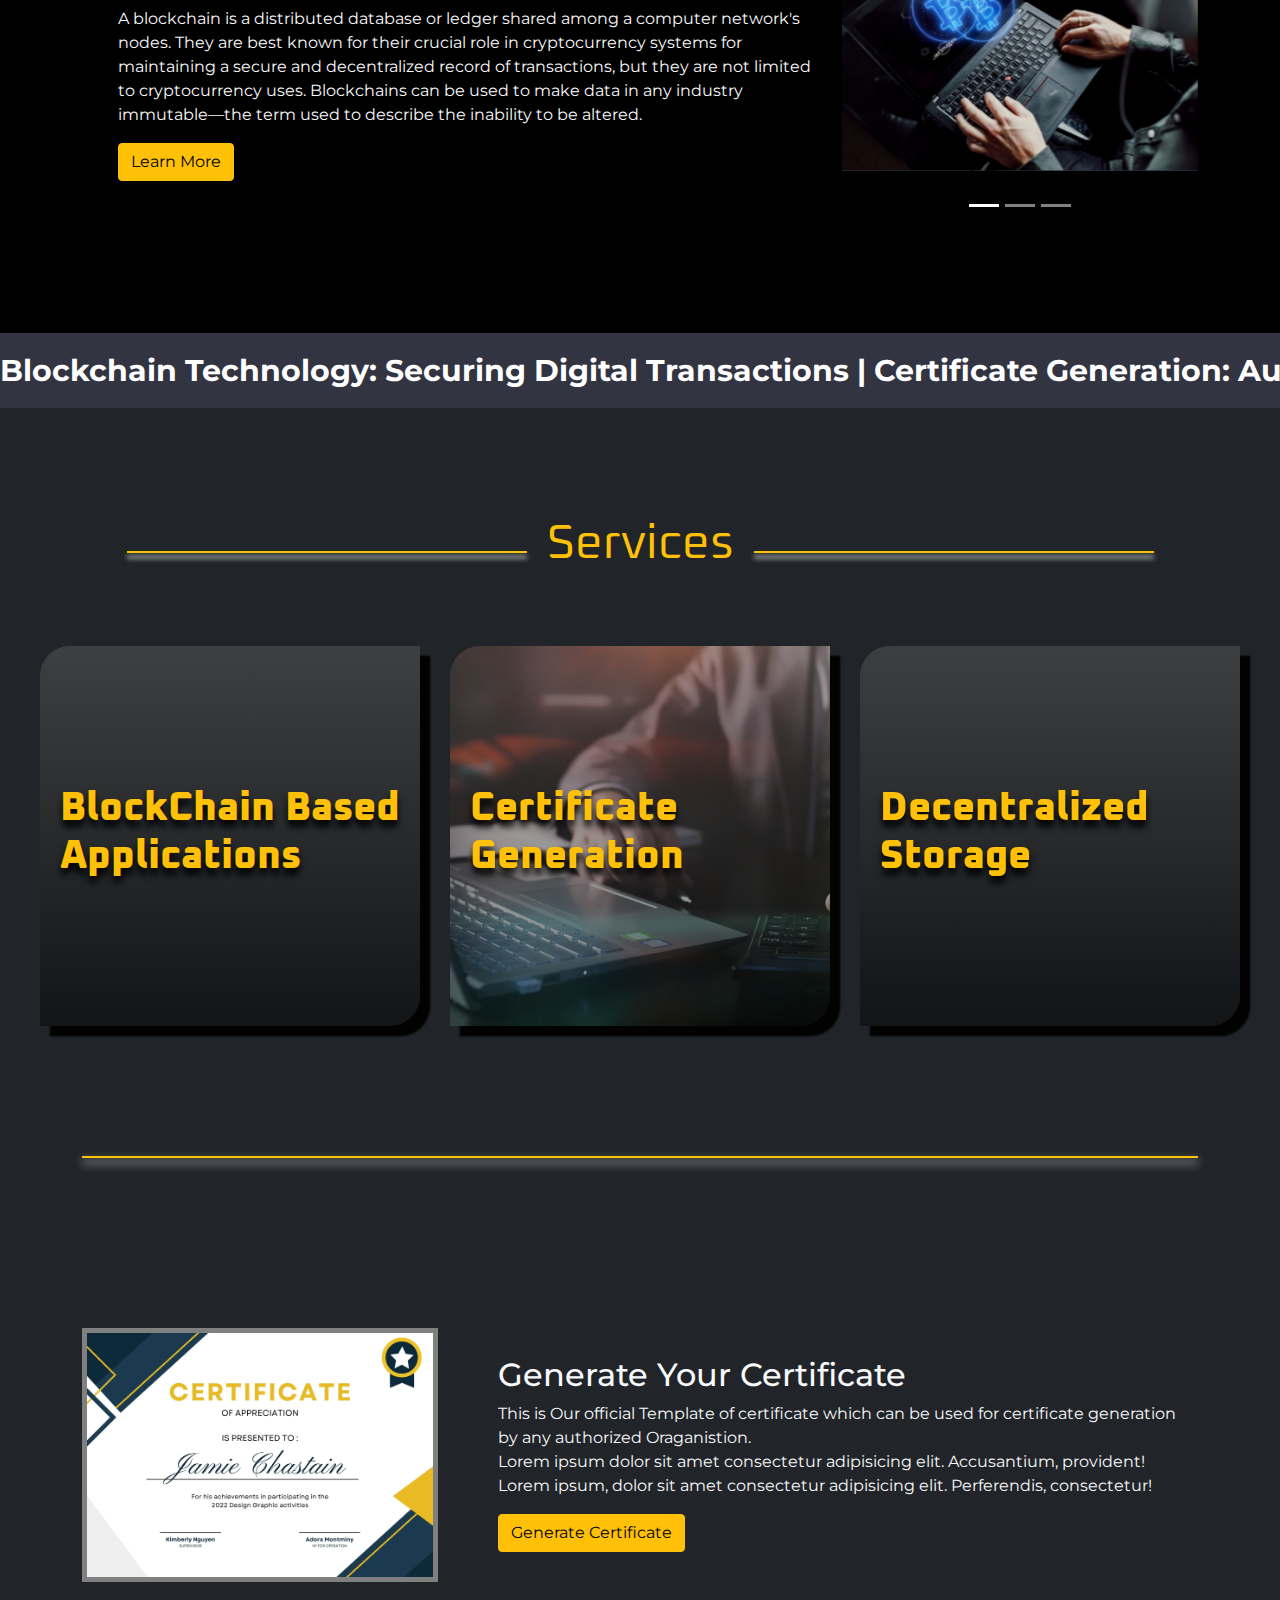
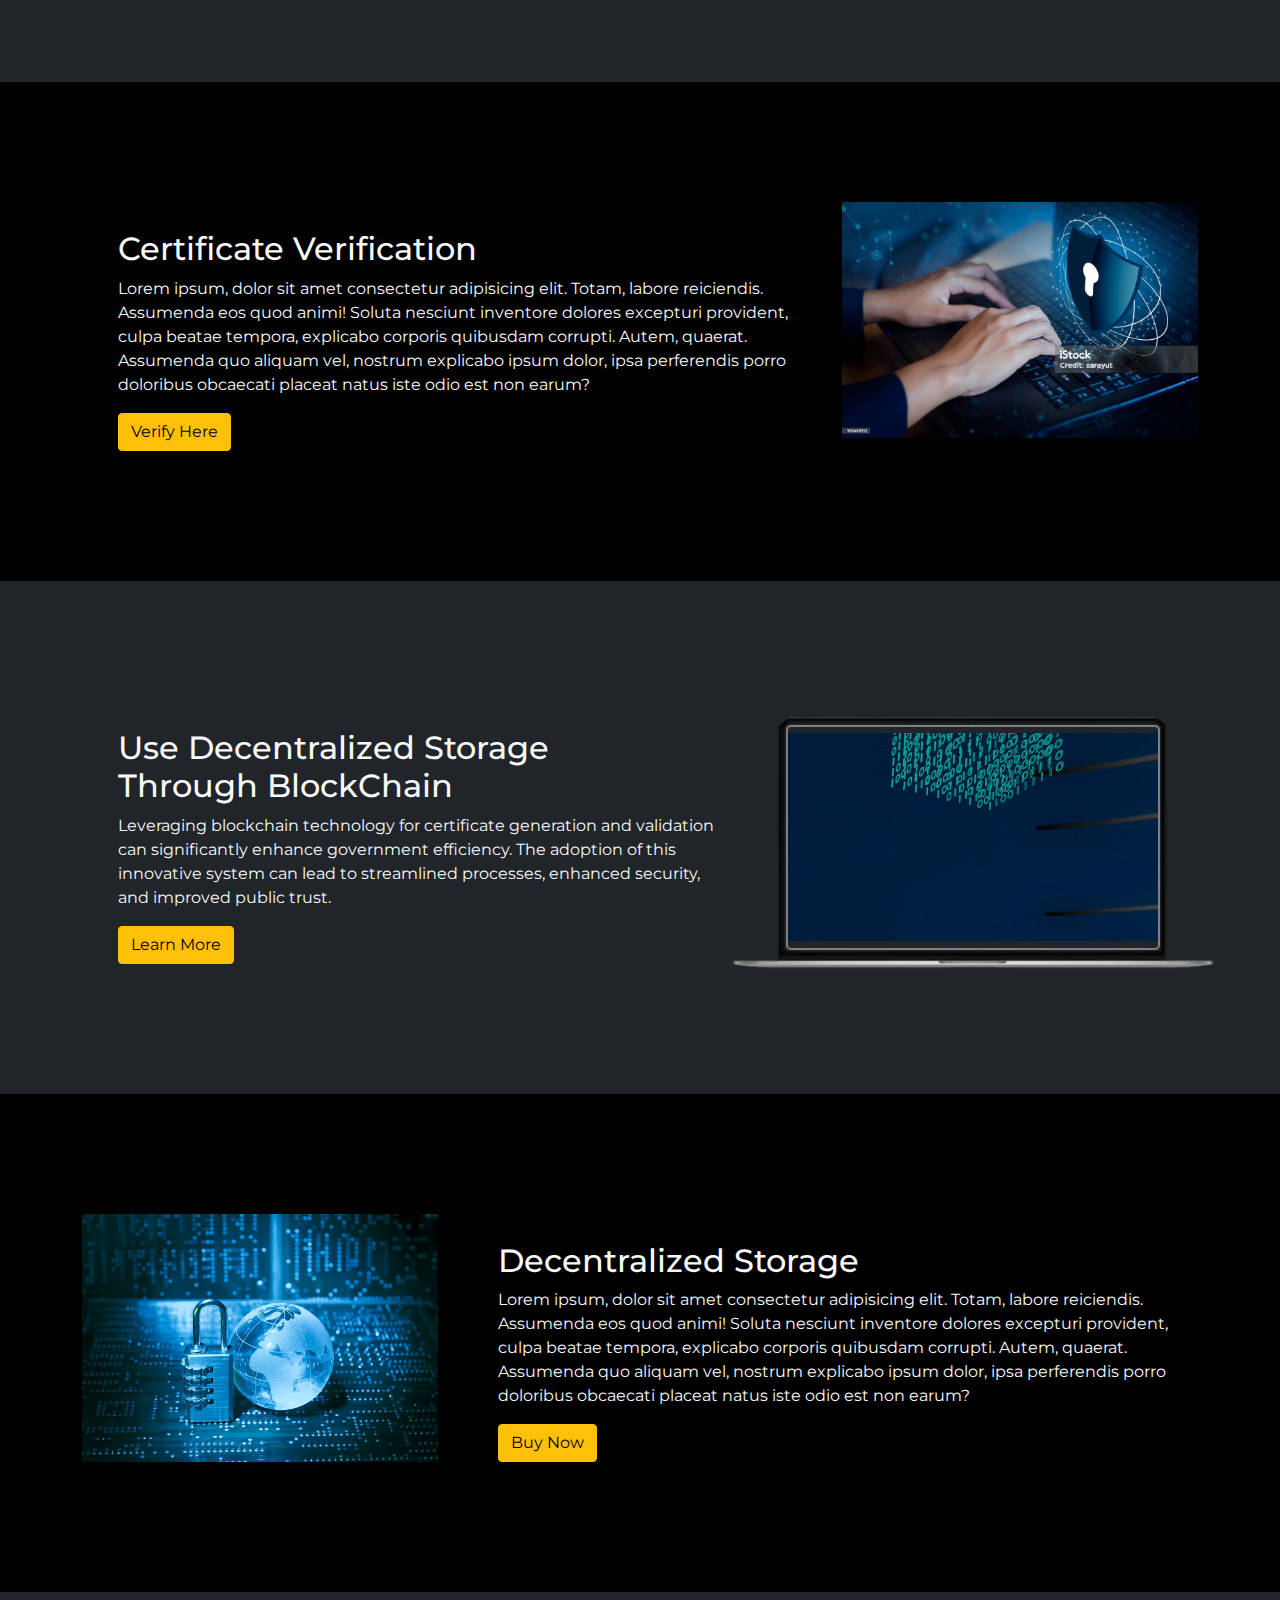
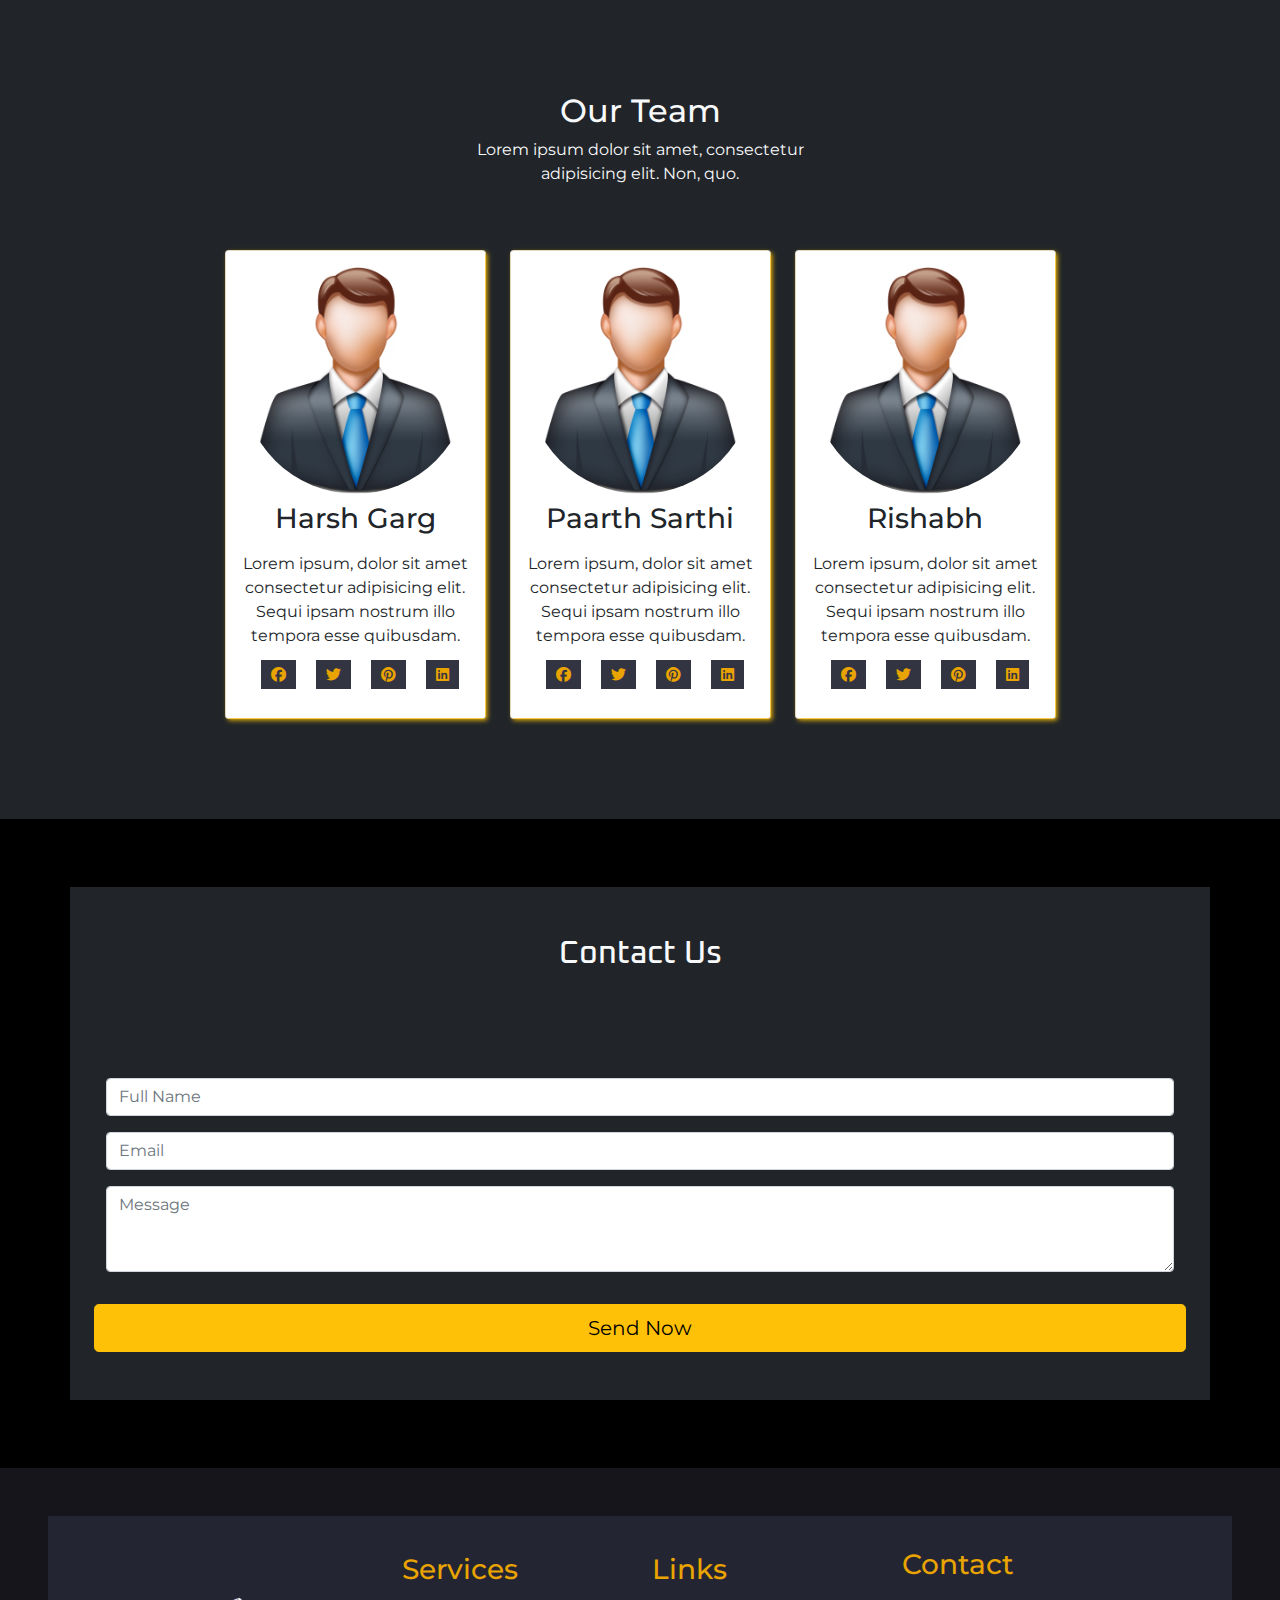
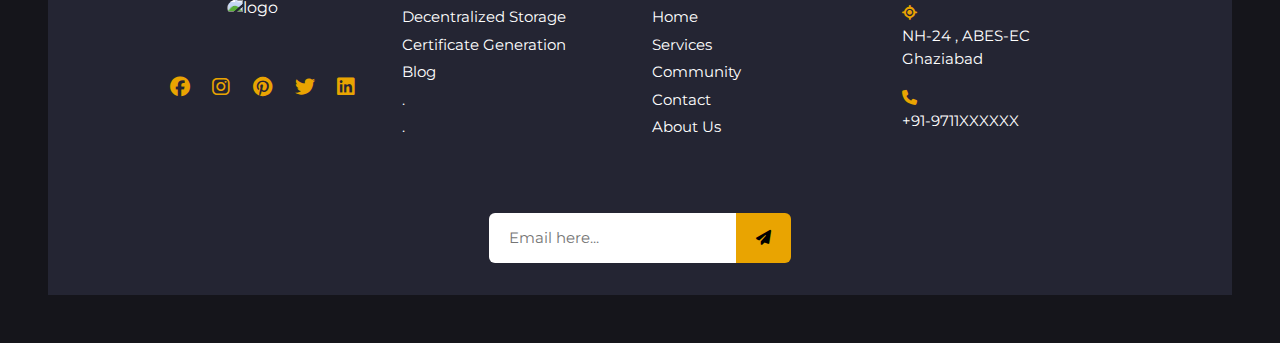
==== commit 146e6c3c: "Update index.html" ====
--- a/index.html
+++ b/index.html
@@ -4,7 +4,7 @@
 <head>
     <meta charset="UTF-8">
     <meta name="viewport" content="width=device-width, initial-scale=1.0">
-    <title>Block Brust</title>
+    <title>Scatter Safe</title>
     <link rel="icon" href="Images/logo/Logo1.jpeg">
     <link rel="stylesheet" href="./CSS/bootstrap.min.css">
     <link rel="stylesheet" href="./CSS/style.css">
@@ -745,4 +745,4 @@
     </script>
 </body>
 
-</html>+</html>
